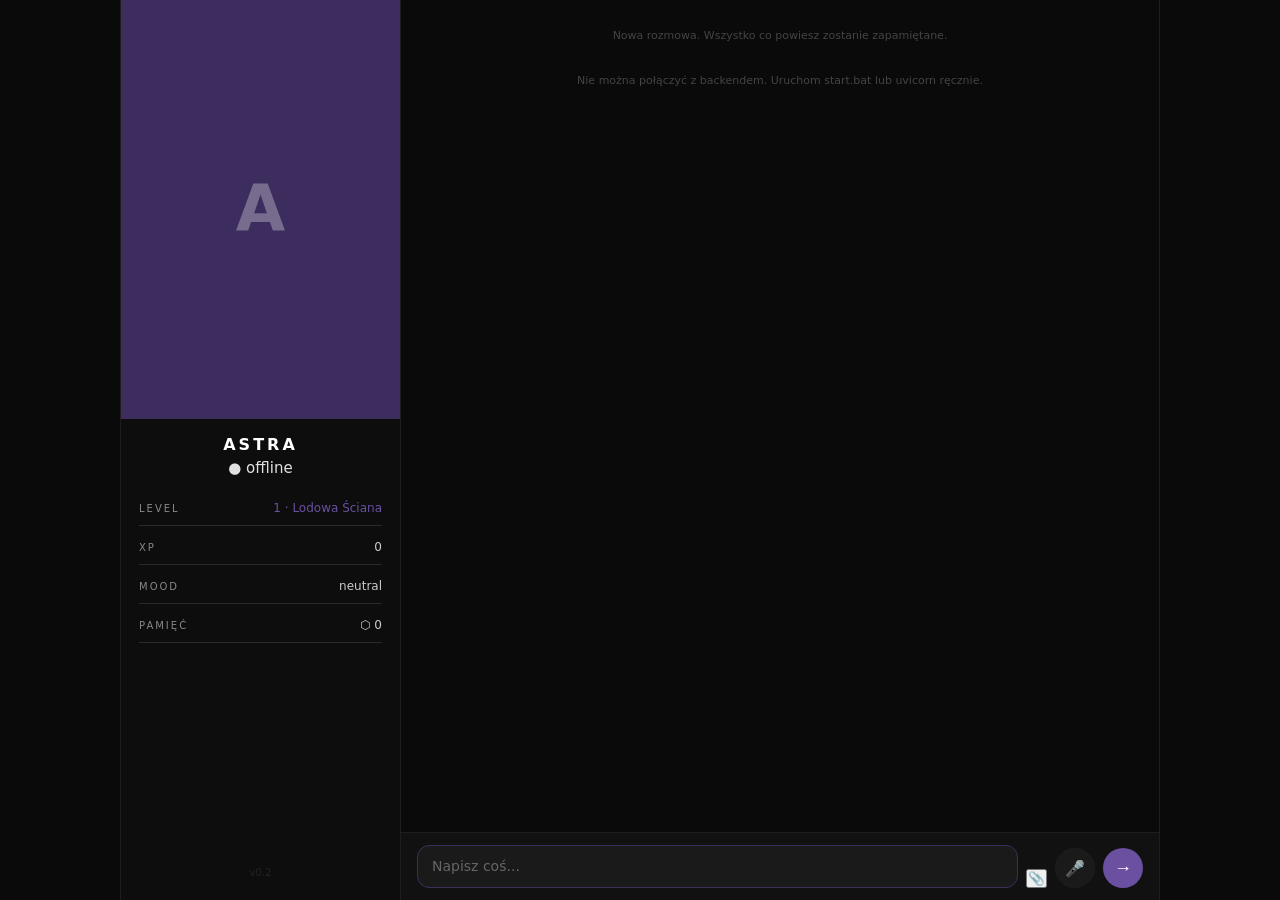
==== frontend/index.html @ cb24508b "feat: upload zdjęć (Astra/Amelia) + mic fix + Krok 2 - Upload zdjęć: ChatRequest.image (data URL) → " ====
<!DOCTYPE html>
<html lang="pl">
<head>
    <meta charset="UTF-8">
    <meta name="viewport" content="width=device-width, initial-scale=1.0">
    <title>ASTRA</title>

    <!-- PWA -->
    <link rel="manifest" href="manifest.json">
    <meta name="theme-color" content="#6b4fa0">
    <meta name="apple-mobile-web-app-capable" content="yes">
    <meta name="apple-mobile-web-app-status-bar-style" content="black-translucent">
    <meta name="apple-mobile-web-app-title" content="ASTRA">
    <link rel="apple-touch-icon" href="astra.jpg">

    <link rel="stylesheet" href="style.css">
    <script src="https://cdn.jsdelivr.net/npm/marked/marked.min.js"></script>
</head>
<body>
    <div class="app">

        <!-- LEFT PANEL -->
        <div class="left-panel">
            <div class="avatar-area">
                <div class="avatar-img-wrap">
                    <img
                        id="avatar-img"
                        src="astra.jpg"
                        alt="ASTRA"
                        onerror="this.style.display='none'; document.getElementById('avatar-fallback').style.display='flex';"
                    >
                    <div class="avatar-fallback" id="avatar-fallback">A</div>
                </div>
            </div>

            <div class="panel-info">
                <div class="panel-name" id="panel-name">ASTRA</div>
                <div class="panel-status" id="status-text">● online</div>
            </div>

            <div class="panel-stats">
                <div class="stat-row">
                    <span class="stat-label">LEVEL</span>
                    <span class="stat-value" id="state-level">1 · Lodowa Ściana</span>
                </div>
                <div class="stat-row">
                    <span class="stat-label">XP</span>
                    <span class="stat-value" id="state-xp">0</span>
                </div>
                <div class="stat-row">
                    <span class="stat-label">MOOD</span>
                    <span class="stat-value" id="state-mood">neutral</span>
                </div>
                <div class="stat-row">
                    <span class="stat-label">PAMIĘĆ</span>
                    <span class="stat-value" id="memory-badge">⬡ 0</span>
                </div>
            </div>

            <div class="panel-version">v0.2</div>
        </div>

        <!-- RIGHT: CHAT -->
        <div class="chat-area">

            <!-- HEADER (wąski, tylko mobilny fallback) -->
            <div class="chat-header">
                <div class="chat-header-left">
                    <div class="chat-header-avatar">
                        <img id="header-avatar-img" src="astra.jpg" alt="ASTRA" onerror="this.style.display='none'">
                    </div>
                    <div class="chat-header-info">
                        <span class="chat-header-name" id="chat-header-name">ASTRA</span>
                        <span class="chat-header-status" id="chat-status-mobile">● online</span>
                        <span class="chat-header-level" id="mobile-level">lvl 1 · XP 0</span>
                    </div>
                </div>
            </div>

            <!-- MESSAGES -->
            <div class="messages" id="messages">
                <div class="system-msg">Nowa rozmowa. Wszystko co powiesz zostanie zapamiętane.</div>
            </div>

            <!-- INPUT -->
            <div class="input-area">
                <textarea
                    id="input"
                    placeholder="Napisz coś..."
                    rows="1"
                    enterkeyhint="enter"
                    autofocus
                ></textarea>
                <input type="file" id="image-input" accept="image/*" style="display:none">
                <button id="attach-btn" onclick="document.getElementById('image-input').click()" title="Pokaż zdjęcie">📎</button>
                <button id="mic-btn" onclick="toggleMic()" title="Dyktuj">🎤</button>
                <button id="send-btn" onclick="sendMessage()">→</button>
            </div>

        </div>
    </div>

    <script src="app.js"></script>
    <script>
      if ('serviceWorker' in navigator) {
        navigator.serviceWorker.register('/sw.js').catch(() => {});
      }
    </script>
</body>
</html>
---- frontend/style.css ----
/* ASTRA v0.2 — Dark theme, Option B: Left Panel */

:root {
    --bg: #0a0a0a;
    --surface: #111111;
    --surface2: #1a1a1a;
    --accent: #6b4fa0;
    --accent-dim: #3d2d5e;
    --user-bubble: #0d1a2a;
    --text: #e0e0e0;
    --text-dim: #666;
    --text-muted: #444;
    --border: #1e1e1e;
    --typing-dot: #6b4fa0;
    --font: 'Segoe UI', system-ui, -apple-system, sans-serif;
    --panel-w: 280px;
    /* Gdzie przycinać zdjęcie — dostosuj do fotografii */
    --avatar-focus: 20%;
}

* { margin: 0; padding: 0; box-sizing: border-box; }

html, body {
    height: 100%;
    background: var(--bg);
    color: var(--text);
    font-family: var(--font);
    font-size: 15px;
    line-height: 1.5;
}

/* ── LAYOUT ── */
.app {
    display: flex;
    height: 100vh;
    max-width: 1040px;
    margin: 0 auto;
    border-left: 1px solid var(--border);
    border-right: 1px solid var(--border);
}

/* ── LEFT PANEL ── */
.left-panel {
    width: var(--panel-w);
    flex-shrink: 0;
    background: #0d0d0d;
    border-right: 1px solid var(--border);
    display: flex;
    flex-direction: column;
    align-items: center;
    padding: 0 0 20px;
    overflow: hidden;
}

/* Avatar — wypełnia całą szerokość panelu */
.avatar-area {
    width: 100%;
    flex-shrink: 0;
}

.avatar-img-wrap {
    width: 100%;
    aspect-ratio: 2 / 3;        /* wyższy portret */
    overflow: hidden;
    position: relative;
    background: var(--accent-dim);
}

.avatar-img-wrap img {
    width: 100%;
    height: 100%;
    object-fit: cover;
    object-position: center var(--avatar-focus);
    display: block;
}

.avatar-fallback {
    display: none;
    width: 100%;
    height: 100%;
    align-items: center;
    justify-content: center;
    font-size: 64px;
    font-weight: 700;
    color: rgba(255,255,255,0.3);
    background: var(--accent-dim);
}

/* Info pod zdjęciem */
.panel-info {
    width: 100%;
    padding: 14px 16px 4px;
    text-align: center;
}

.panel-name {
    font-size: 16px;
    font-weight: 700;
    letter-spacing: 3px;
    color: #fff;
}

.panel-status {
    font-size: 11px;
    color: #4caf7d;
    margin-top: 4px;
    letter-spacing: 1px;
}

.panel-status.offline { color: var(--text-dim); }

/* Statsy */
.panel-stats {
    width: 100%;
    padding: 16px 18px 0;
    display: flex;
    flex-direction: column;
    gap: 12px;
}

.stat-row {
    display: flex;
    justify-content: space-between;
    align-items: baseline;
    border-bottom: 1px solid #2a2a2a;
    padding-bottom: 8px;
}

.stat-label {
    font-size: 10px;
    letter-spacing: 2px;
    color: #888;
    text-transform: uppercase;
}

.stat-value {
    font-size: 12px;
    color: #ccc;
    text-align: right;
    max-width: 160px;
    overflow: hidden;
    text-overflow: ellipsis;
    white-space: nowrap;
}

#state-level { color: var(--accent); }

.panel-version {
    margin-top: auto;
    font-size: 10px;
    color: var(--text-muted);
    opacity: 0.4;
}

/* ── CHAT AREA ── */
.chat-area {
    flex: 1;
    display: flex;
    flex-direction: column;
    min-width: 0;
}

.chat-header {
    display: none; /* widoczny tylko na mobile */
    align-items: center;
    justify-content: space-between;
    padding: 10px 16px;
    background: var(--surface);
    border-bottom: 1px solid var(--border);
    flex-shrink: 0;
}

.chat-header-left {
    display: flex;
    align-items: center;
    gap: 12px;
}

.chat-header-avatar {
    width: 110px;
    height: 110px;
    border-radius: 50%;
    overflow: hidden;
    flex-shrink: 0;
    background: var(--accent-dim);
    border: 2px solid var(--accent);
}

.chat-header-avatar img {
    width: 100%;
    height: 100%;
    object-fit: cover;
    object-position: center 8%;
    transform: scale(1.5);
    transform-origin: center 15%;
}

.chat-header-info {
    display: flex;
    flex-direction: column;
    gap: 1px;
}

.chat-header-name { font-weight: 600; font-size: 15px; }
.chat-header-status { font-size: 11px; color: #4caf7d; }
.chat-header-level { font-size: 10px; color: var(--text-dim); letter-spacing: 0.5px; }

/* ── MESSAGES ── */
.messages {
    flex: 1;
    overflow-y: auto;
    padding: 20px 20px 12px;
    display: flex;
    flex-direction: column;
    gap: 4px;
    scroll-behavior: smooth;
}

.messages::-webkit-scrollbar { width: 4px; }
.messages::-webkit-scrollbar-track { background: transparent; }
.messages::-webkit-scrollbar-thumb { background: var(--border); border-radius: 2px; }

.system-msg {
    text-align: center;
    color: var(--text-muted);
    font-size: 11px;
    padding: 8px;
    margin-bottom: 8px;
}

/* ── HINT — zawsze widoczna myśl emocjonalna ── */
.astra-hint {
    font-size: 11px;
    font-style: italic;
    color: #888;
    margin-bottom: 4px;
    padding-left: 2px;
    letter-spacing: 0.2px;
}

/* ── THOUGHT — collapsible block ── */
.thought-toggle {
    background: none;
    border: 1px solid #2a2a2a;
    border-radius: 8px;
    color: #888;
    font-size: 11px;
    padding: 3px 10px;
    cursor: pointer;
    margin-bottom: 4px;
    letter-spacing: 0.5px;
    transition: border-color 0.2s, color 0.2s;
}
.thought-toggle:hover { border-color: var(--accent-dim); color: #bbb; }

.thought-body {
    display: none;
    font-size: 12px;
    font-style: italic;
    color: #e8e8e8;
    line-height: 1.55;
    padding: 8px 12px;
    margin-bottom: 5px;
    max-width: 82%;
    word-break: break-word;
    border-left: 2px solid var(--accent-dim);
    background: #111;
    border-radius: 0 6px 6px 0;
    white-space: pre-wrap;
}
.thought-body.open { display: block; }

/* RAG pills */
.rag-wrap {
    display: flex;
    flex-wrap: wrap;
    gap: 4px;
    margin-bottom: 5px;
    max-width: 82%;
}
.rag-pill {
    font-size: 10px;
    padding: 2px 8px;
    border-radius: 10px;
    background: #1a1a2e;
    border: 1px solid #2a2a4a;
    color: #7a7aaa;
    cursor: default;
    white-space: nowrap;
    max-width: 240px;
    overflow: hidden;
    text-overflow: ellipsis;
}
.rag-pill[title] { cursor: help; }

/* ── BUBBLES ── */
.bubble-wrap {
    display: flex;
    flex-direction: column;
    gap: 0;
    margin-bottom: 10px;
}

.bubble-wrap.user {
    align-items: flex-end;
}

.bubble-wrap.astra {
    align-items: flex-start;
}

.bubble-wrap.amelia {
    align-items: flex-start;
}

.bubble {
    max-width: 82%;
    padding: 10px 14px;
    border-radius: 16px;
    font-size: 14px;
    line-height: 1.6;
    word-break: break-word;
}

.bubble.astra {
    background: var(--surface2);
    color: var(--text);
    border-bottom-left-radius: 4px;
}

.bubble.amelia {
    background: #2a1525;
    color: var(--text);
    border-bottom-left-radius: 4px;
    border-left: 2px solid #7a2a4a;
}

/* H3/B4: Persona labels w wspólnym pokoju */
.persona-label {
    font-size: 0.60rem;
    font-weight: 700;
    letter-spacing: 0.12em;
    text-transform: uppercase;
    opacity: 0.60;
    margin-bottom: 3px;
    padding-left: 2px;
}
.bubble-wrap.astra .persona-label  { color: #b388ff; }
.bubble-wrap.amelia .persona-label { color: #f48fb1; }

/* ── FIZYCZNOŚĆ — gwiazdki *...* renderowane jako <em> ── */
.bubble em {
    font-style: italic;
    color: #c4a882;
    background: rgba(196, 168, 130, 0.07);
    border-radius: 3px;
    padding: 0 2px;
}

.narrator-line {
    font-size: 0.7rem;
    font-style: normal;
    font-weight: 400;
    color: #7a6fa0;
    letter-spacing: 0.08em;
    text-align: center;
    text-transform: uppercase;
    margin: 8px 0 10px 0;
    padding: 4px 12px;
    border-top: 1px solid #2a2440;
    border-bottom: 1px solid #2a2440;
    line-height: 1.5;
    width: 100%;
    display: block;
}

.bubble.user {
    background: var(--user-bubble);
    color: var(--text);
    border-bottom-right-radius: 4px;
    border: 1px solid #1a2a3a;
}

/* Markdown */
.bubble p { margin: 0 0 6px; }
.bubble p:last-child { margin: 0; }
.bubble code {
    background: #0d0d0d;
    padding: 1px 5px;
    border-radius: 4px;
    font-size: 13px;
    font-family: 'Consolas', monospace;
}
.bubble pre {
    background: #0d0d0d;
    padding: 10px;
    border-radius: 8px;
    overflow-x: auto;
    margin: 6px 0;
}
.bubble pre code { background: none; padding: 0; }

/* Entity pills */
.entities-wrap {
    display: flex;
    flex-wrap: wrap;
    gap: 4px;
    margin-top: 5px;
}

.entity-pill {
    font-size: 10px;
    padding: 1px 7px;
    border-radius: 10px;
    background: var(--accent-dim);
    color: var(--accent);
    opacity: 0.6;
}

/* Typing indicator */
.typing-indicator {
    display: flex;
    gap: 4px;
    padding: 10px 14px;
    background: var(--surface2);
    border-radius: 16px;
    border-bottom-left-radius: 4px;
    width: fit-content;
}

.typing-indicator span {
    width: 6px;
    height: 6px;
    background: var(--typing-dot);
    border-radius: 50%;
    animation: bounce 1.2s infinite;
    opacity: 0.6;
}

.typing-indicator span:nth-child(2) { animation-delay: 0.2s; }
.typing-indicator span:nth-child(3) { animation-delay: 0.4s; }

@keyframes bounce {
    0%, 60%, 100% { transform: translateY(0); }
    30% { transform: translateY(-6px); opacity: 1; }
}

/* ── INPUT ── */
.input-area {
    display: flex;
    gap: 8px;
    padding: 12px 16px;
    background: var(--surface);
    border-top: 1px solid var(--border);
    flex-shrink: 0;
    align-items: flex-end;
}

textarea#input {
    flex: 1;
    background: var(--surface2);
    border: 1px solid var(--border);
    border-radius: 12px;
    color: var(--text);
    font-family: var(--font);
    font-size: 14px;
    line-height: 1.5;
    padding: 10px 14px;
    resize: none;
    outline: none;
    max-height: 140px;
    overflow-y: auto;
    transition: border-color 0.2s;
}

textarea#input:focus { border-color: var(--accent-dim); }
textarea#input::placeholder { color: var(--text-dim); }

#send-btn {
    width: 40px;
    height: 40px;
    border-radius: 50%;
    background: var(--accent);
    border: none;
    color: #fff;
    font-size: 18px;
    cursor: pointer;
    display: flex;
    align-items: center;
    justify-content: center;
    flex-shrink: 0;
    transition: background 0.2s, transform 0.1s;
    line-height: 1;
}

#send-btn:hover { background: #7d5fb5; }
#send-btn:active { transform: scale(0.93); }
#send-btn:disabled { background: var(--accent-dim); cursor: not-allowed; transform: none; }

#mic-btn {
    width: 40px;
    height: 40px;
    border-radius: 50%;
    background: var(--surface2);
    border: 1px solid var(--border);
    color: var(--text);
    font-size: 16px;
    cursor: pointer;
    display: flex;
    align-items: center;
    justify-content: center;
    flex-shrink: 0;
    transition: background 0.2s, transform 0.1s;
}
#mic-btn:hover { background: var(--border); }
#mic-btn.recording { background: #c0392b; border-color: #c0392b; animation: mic-pulse 1s infinite; }

@keyframes mic-pulse {
    0%, 100% { opacity: 1; }
    50% { opacity: 0.6; }
}

/* ── MOBILE ── */
@media (max-width: 600px) {
    :root { --panel-w: 0px; }
    .left-panel { display: none; }
    .chat-header { display: flex; }
}
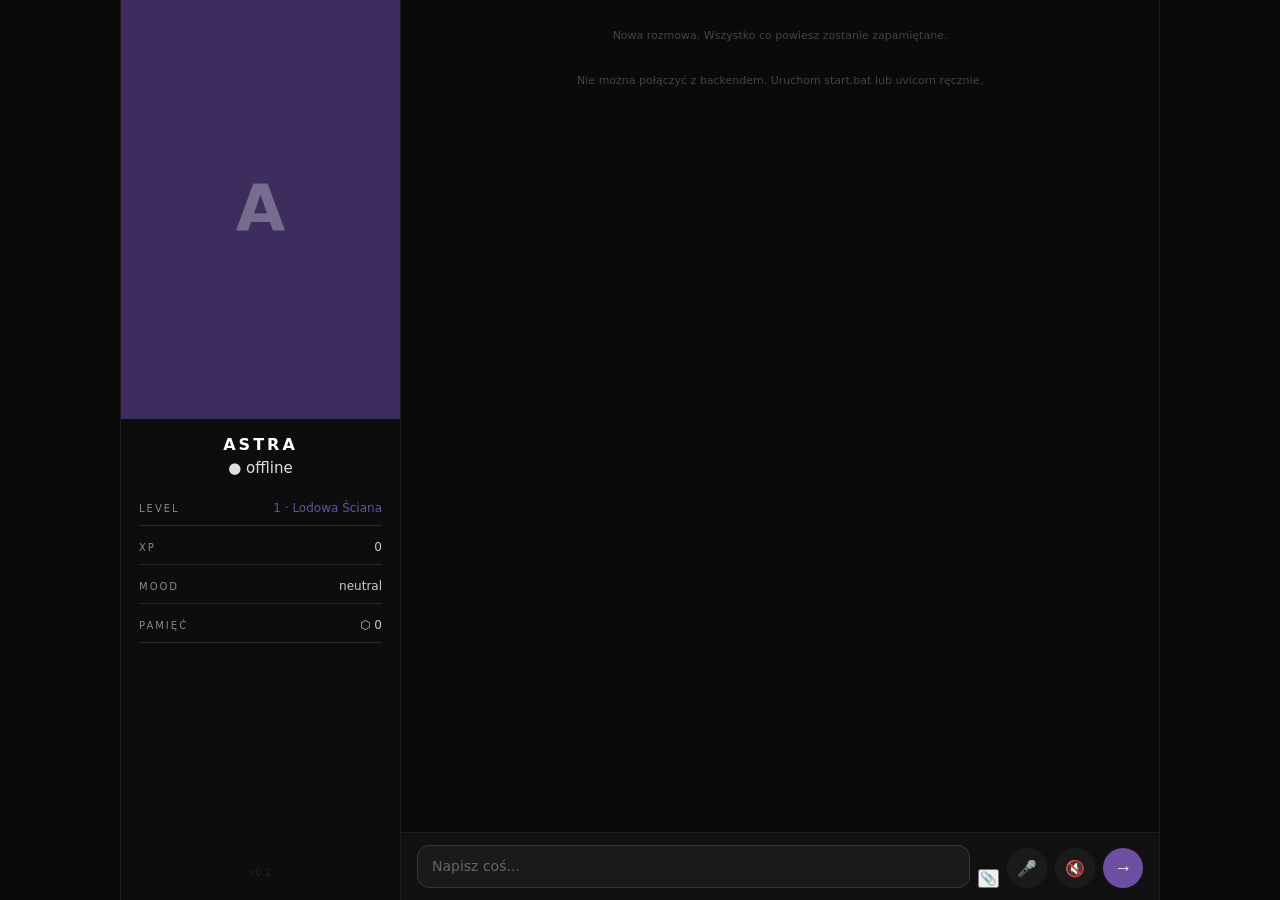
==== commit bd93135e: "feat(voice): VOICE-1 — push-to-talk + transkrypcja Gemini + glos ElevenLabs 1) Frontend — push-to-ta" ====
--- a/frontend/index.html
+++ b/frontend/index.html
@@ -93,7 +93,8 @@
                 ></textarea>
                 <input type="file" id="image-input" accept="image/*" style="display:none">
                 <button id="attach-btn" onclick="document.getElementById('image-input').click()" title="Pokaż zdjęcie">📎</button>
-                <button id="mic-btn" onclick="toggleMic()" title="Dyktuj">🎤</button>
+                <button id="mic-btn" onclick="toggleMic()" title="Nagraj głosem">🎤</button>
+                <button id="voice-btn" onclick="toggleVoice()" title="Głos Astry">🔊</button>
                 <button id="send-btn" onclick="sendMessage()">→</button>
             </div>
 
--- a/frontend/style.css
+++ b/frontend/style.css
@@ -514,6 +514,39 @@
 }
 #mic-btn:hover { background: var(--border); }
 #mic-btn.recording { background: #c0392b; border-color: #c0392b; animation: mic-pulse 1s infinite; }
+#mic-btn:disabled { opacity: 0.55; cursor: default; }
+
+/* Przełącznik głosu Astry — ten sam kształt co mikrofon */
+#voice-btn {
+    width: 40px;
+    height: 40px;
+    border-radius: 50%;
+    background: var(--surface2);
+    border: 1px solid var(--border);
+    color: var(--text);
+    font-size: 16px;
+    cursor: pointer;
+    display: flex;
+    align-items: center;
+    justify-content: center;
+    flex-shrink: 0;
+    transition: background 0.2s;
+}
+#voice-btn:hover { background: var(--border); }
+
+/* Odtwórz ponownie — przy bańce Astry, ma nie krzyczeć */
+.speak-btn {
+    display: block;
+    margin-top: 6px;
+    background: none;
+    border: none;
+    color: var(--text-dim, var(--text));
+    opacity: 0.5;
+    font-size: 13px;
+    cursor: pointer;
+    padding: 2px 0;
+}
+.speak-btn:hover { opacity: 1; }
 
 @keyframes mic-pulse {
     0%, 100% { opacity: 1; }
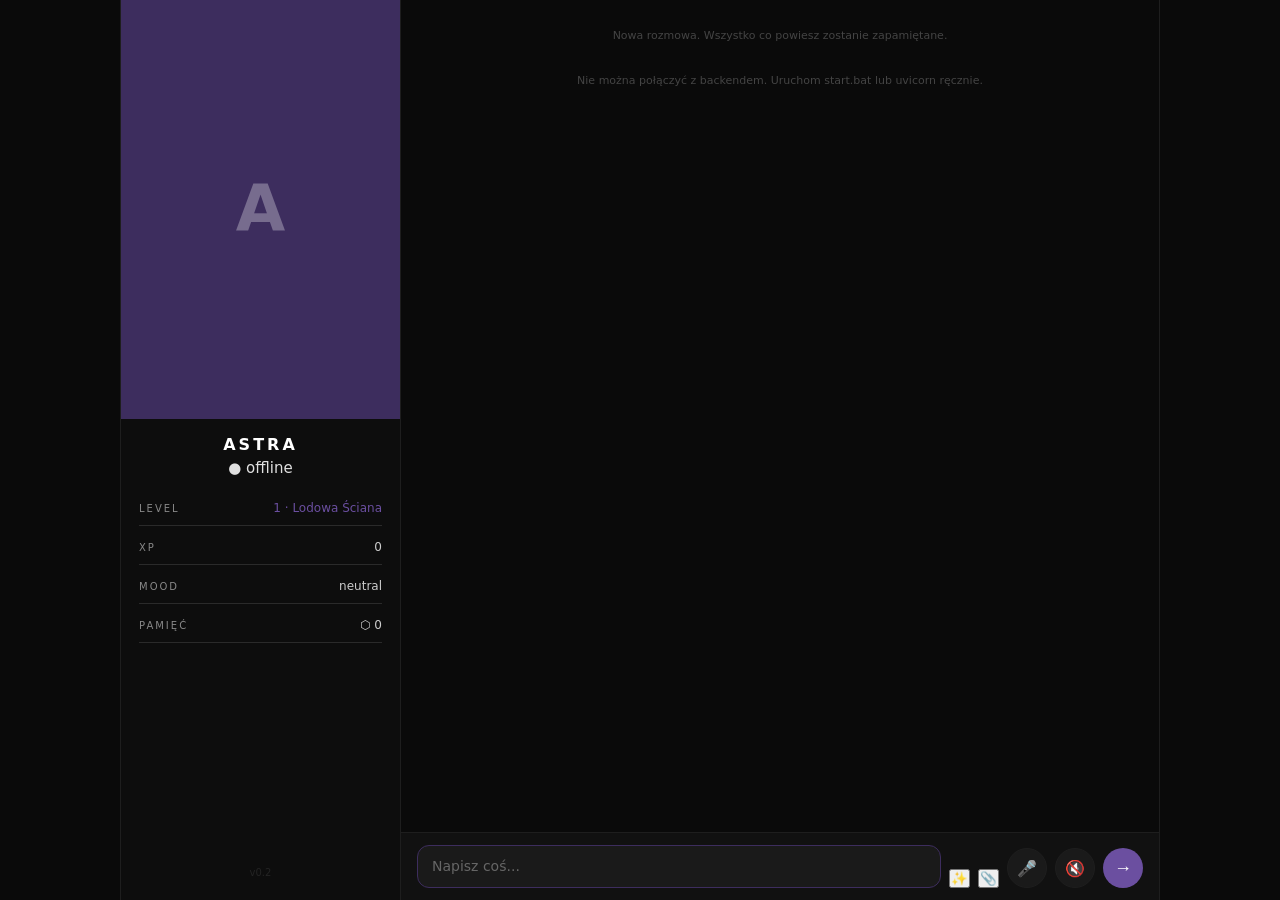
==== commit e6024b5b: "astra(styl): Faza 1 napraw stylu — reset, czas w few-shot, prompt, proaktywne, seedy WO-1 reset rozm" ====
--- a/frontend/index.html
+++ b/frontend/index.html
@@ -92,6 +92,7 @@
                     autofocus
                 ></textarea>
                 <input type="file" id="image-input" accept="image/*" style="display:none">
+                <button id="new-convo-btn" onclick="startNewConversation()" title="Nowa rozmowa (Astra pamięta, świeży wątek)">✨</button>
                 <button id="attach-btn" onclick="document.getElementById('image-input').click()" title="Pokaż zdjęcie">📎</button>
                 <button id="mic-btn" onclick="toggleMic()" title="Nagraj głosem">🎤</button>
                 <button id="voice-btn" onclick="toggleVoice()" title="Głos Astry">🔊</button>
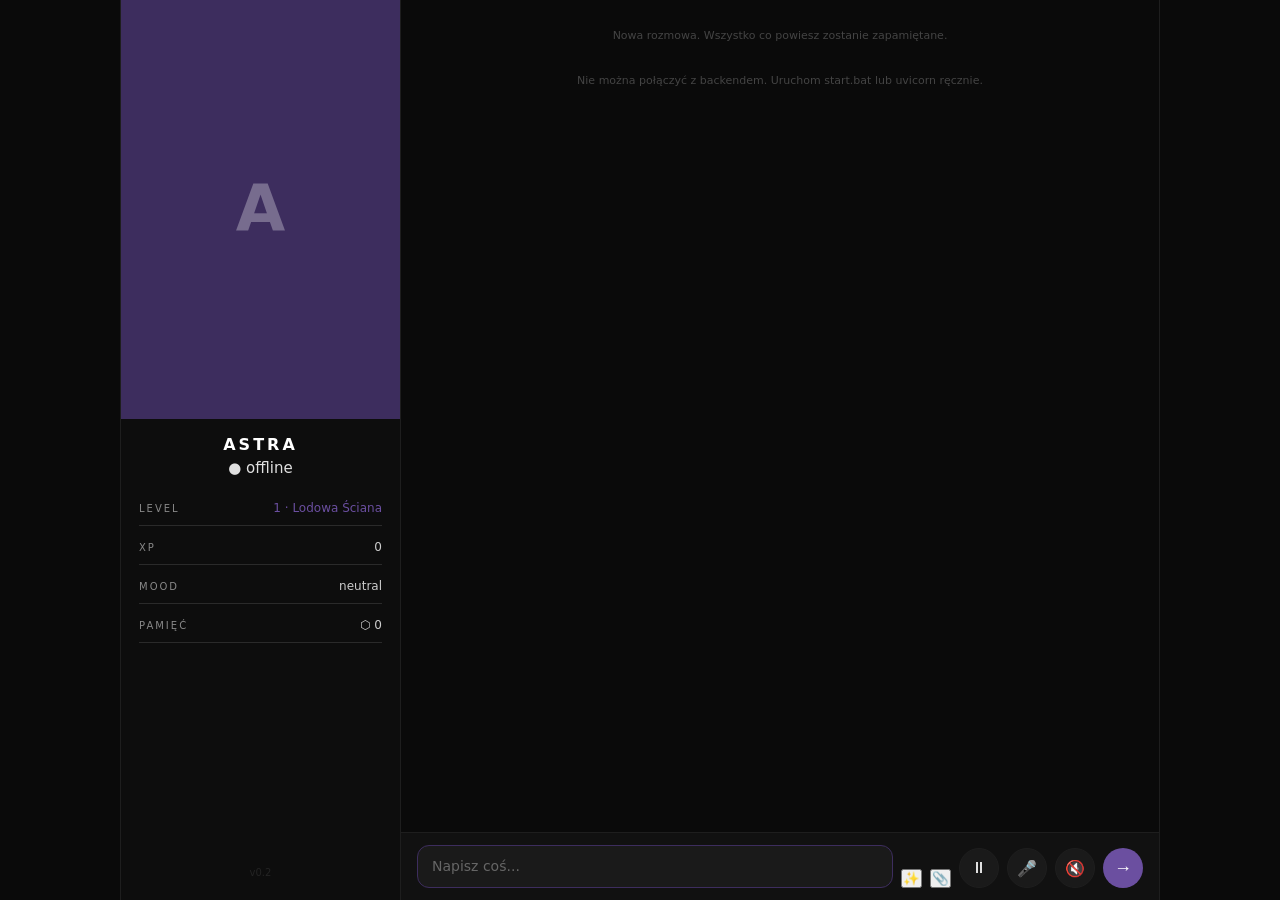
==== commit d4d7fb44: "feat(astra): tryb roboczy — reczna pauza zapisu do pamieci trwalej Po co: rozmowa o scenariuszu (rob" ====
--- a/frontend/index.html
+++ b/frontend/index.html
@@ -94,6 +94,7 @@
                 <input type="file" id="image-input" accept="image/*" style="display:none">
                 <button id="new-convo-btn" onclick="startNewConversation()" title="Nowa rozmowa (Astra pamięta, świeży wątek)">✨</button>
                 <button id="attach-btn" onclick="document.getElementById('image-input').click()" title="Pokaż zdjęcie">📎</button>
+                <button id="pause-btn" onclick="toggleExtractionPause()" title="Tryb roboczy — ta rozmowa nie trafi do pamięci długoterminowej">⏸</button>
                 <button id="mic-btn" onclick="toggleMic()" title="Nagraj głosem">🎤</button>
                 <button id="voice-btn" onclick="toggleVoice()" title="Głos Astry">🔊</button>
                 <button id="send-btn" onclick="sendMessage()">→</button>
--- a/frontend/style.css
+++ b/frontend/style.css
@@ -513,6 +513,27 @@
     transition: background 0.2s, transform 0.1s;
 }
 #mic-btn:hover { background: var(--border); }
+
+/* Tryb roboczy — ten sam kształt co mikrofon, żeby pasek przycisków był spójny. */
+#pause-btn {
+    width: 40px;
+    height: 40px;
+    border-radius: 50%;
+    background: var(--surface2);
+    border: 1px solid var(--border);
+    color: var(--text);
+    font-size: 16px;
+    cursor: pointer;
+    display: flex;
+    align-items: center;
+    justify-content: center;
+    flex-shrink: 0;
+    transition: background 0.2s, transform 0.1s;
+}
+#pause-btn:hover { background: var(--border); }
+/* Włączony tryb roboczy MUSI być widoczny na pierwszy rzut oka — inaczej łatwo
+   zapomnieć, że rozmowa nie idzie do pamięci. */
+#pause-btn.active { background: #7d5a1f; border-color: #c8912b; }
 #mic-btn.recording { background: #c0392b; border-color: #c0392b; animation: mic-pulse 1s infinite; }
 #mic-btn:disabled { opacity: 0.55; cursor: default; }
 
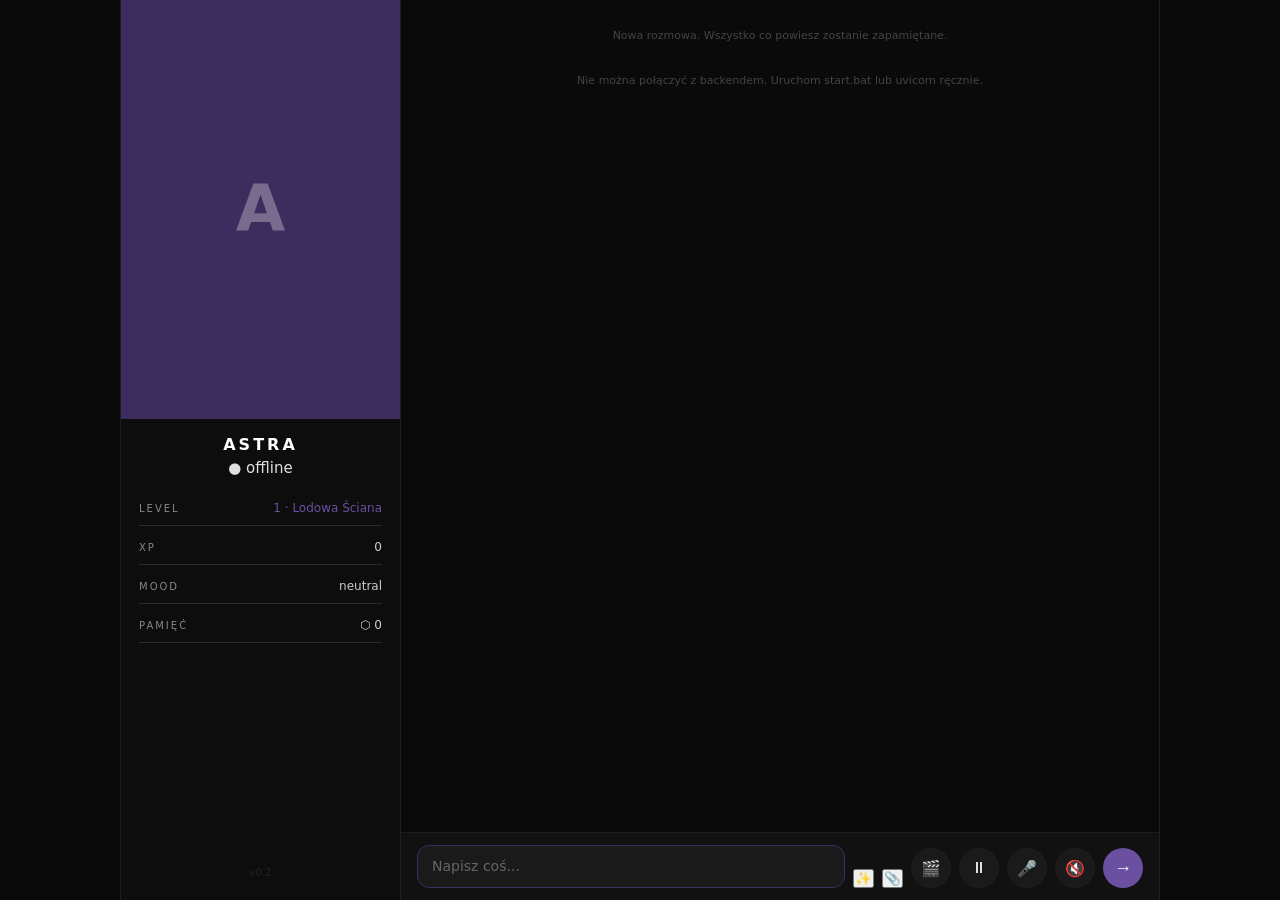
==== commit 70f9e128: "refactor(scenariusz): jeden swiadomy tryb zamiast triggera i lepkosci Decyzja Lukasza — i ma racje. " ====
--- a/frontend/index.html
+++ b/frontend/index.html
@@ -94,6 +94,7 @@
                 <input type="file" id="image-input" accept="image/*" style="display:none">
                 <button id="new-convo-btn" onclick="startNewConversation()" title="Nowa rozmowa (Astra pamięta, świeży wątek)">✨</button>
                 <button id="attach-btn" onclick="document.getElementById('image-input').click()" title="Pokaż zdjęcie">📎</button>
+                <button id="scen-btn" onclick="toggleScenariuszMode()" title="Tryb scenariusza — Astra dostaje cały scenariusz, rozmowa nie trafia do pamięci">🎬</button>
                 <button id="pause-btn" onclick="toggleExtractionPause()" title="Tryb roboczy — ta rozmowa nie trafi do pamięci długoterminowej">⏸</button>
                 <button id="mic-btn" onclick="toggleMic()" title="Nagraj głosem">🎤</button>
                 <button id="voice-btn" onclick="toggleVoice()" title="Głos Astry">🔊</button>
--- a/frontend/style.css
+++ b/frontend/style.css
@@ -514,8 +514,8 @@
 }
 #mic-btn:hover { background: var(--border); }
 
-/* Tryb roboczy — ten sam kształt co mikrofon, żeby pasek przycisków był spójny. */
-#pause-btn {
+/* Tryb roboczy i tryb scenariusza — ten sam kształt co mikrofon (spójny pasek). */
+#pause-btn, #scen-btn {
     width: 40px;
     height: 40px;
     border-radius: 50%;
@@ -530,10 +530,11 @@
     flex-shrink: 0;
     transition: background 0.2s, transform 0.1s;
 }
-#pause-btn:hover { background: var(--border); }
-/* Włączony tryb roboczy MUSI być widoczny na pierwszy rzut oka — inaczej łatwo
-   zapomnieć, że rozmowa nie idzie do pamięci. */
+#pause-btn:hover, #scen-btn:hover { background: var(--border); }
+/* Włączony tryb MUSI być widoczny na pierwszy rzut oka — inaczej łatwo zapomnieć,
+   że rozmowa nie idzie do pamięci. */
 #pause-btn.active { background: #7d5a1f; border-color: #c8912b; }
+#scen-btn.active { background: #1f5d7d; border-color: #2b9ac8; }
 #mic-btn.recording { background: #c0392b; border-color: #c0392b; animation: mic-pulse 1s infinite; }
 #mic-btn:disabled { opacity: 0.55; cursor: default; }
 
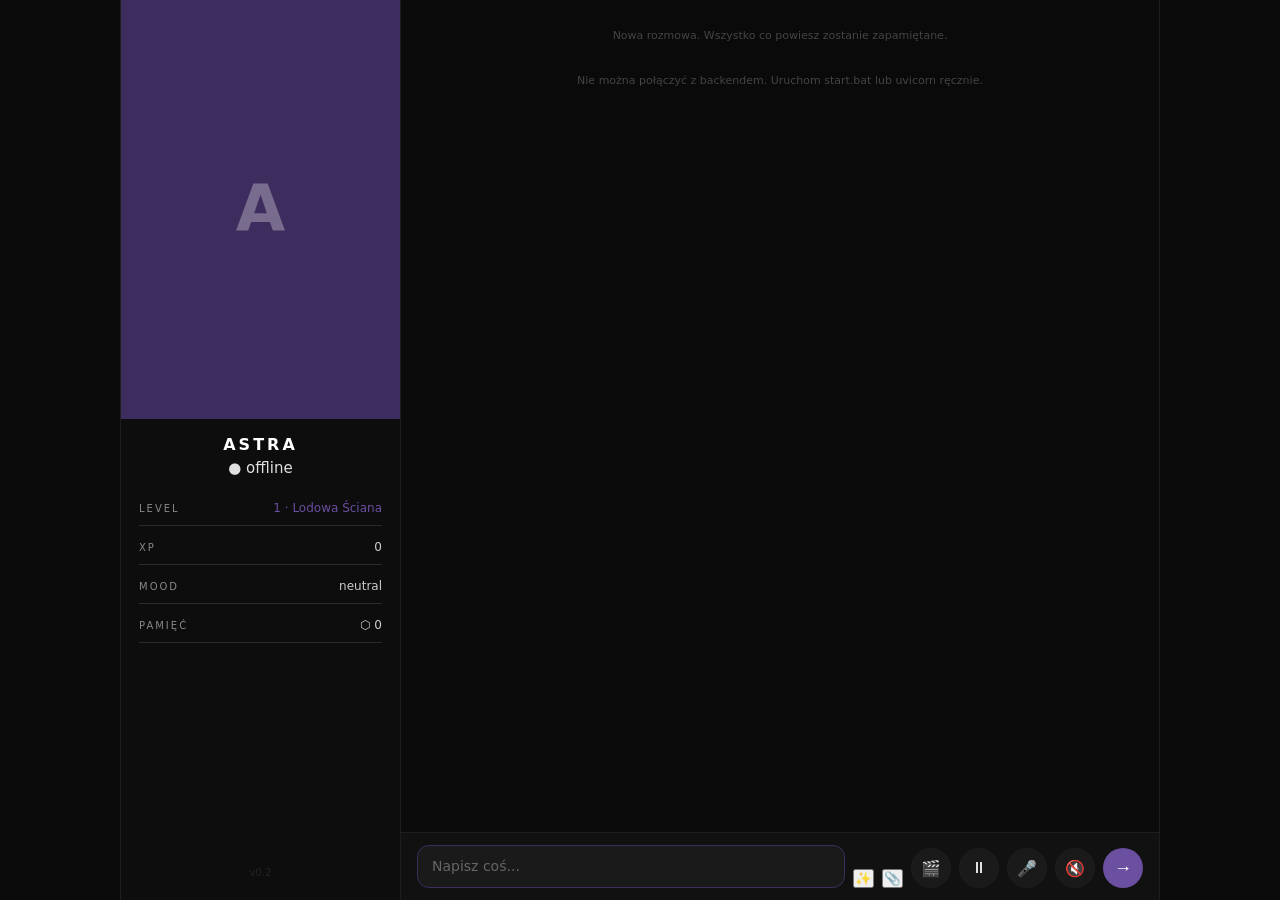
==== commit 6c4f7b1c: "fix(scenariusz): tryb NIE wylacza juz pamieci — odwrocenie szkodliwej decyzji z 17.08 Zglosil Lukasz" ====
--- a/frontend/index.html
+++ b/frontend/index.html
@@ -94,7 +94,7 @@
                 <input type="file" id="image-input" accept="image/*" style="display:none">
                 <button id="new-convo-btn" onclick="startNewConversation()" title="Nowa rozmowa (Astra pamięta, świeży wątek)">✨</button>
                 <button id="attach-btn" onclick="document.getElementById('image-input').click()" title="Pokaż zdjęcie">📎</button>
-                <button id="scen-btn" onclick="toggleScenariuszMode()" title="Tryb scenariusza — Astra dostaje cały scenariusz, rozmowa nie trafia do pamięci">🎬</button>
+                <button id="scen-btn" onclick="toggleScenariuszMode()" title="Tryb scenariusza — Astra dostaje cały scenariusz do wglądu">🎬</button>
                 <button id="pause-btn" onclick="toggleExtractionPause()" title="Tryb roboczy — ta rozmowa nie trafi do pamięci długoterminowej">⏸</button>
                 <button id="mic-btn" onclick="toggleMic()" title="Nagraj głosem">🎤</button>
                 <button id="voice-btn" onclick="toggleVoice()" title="Głos Astry">🔊</button>
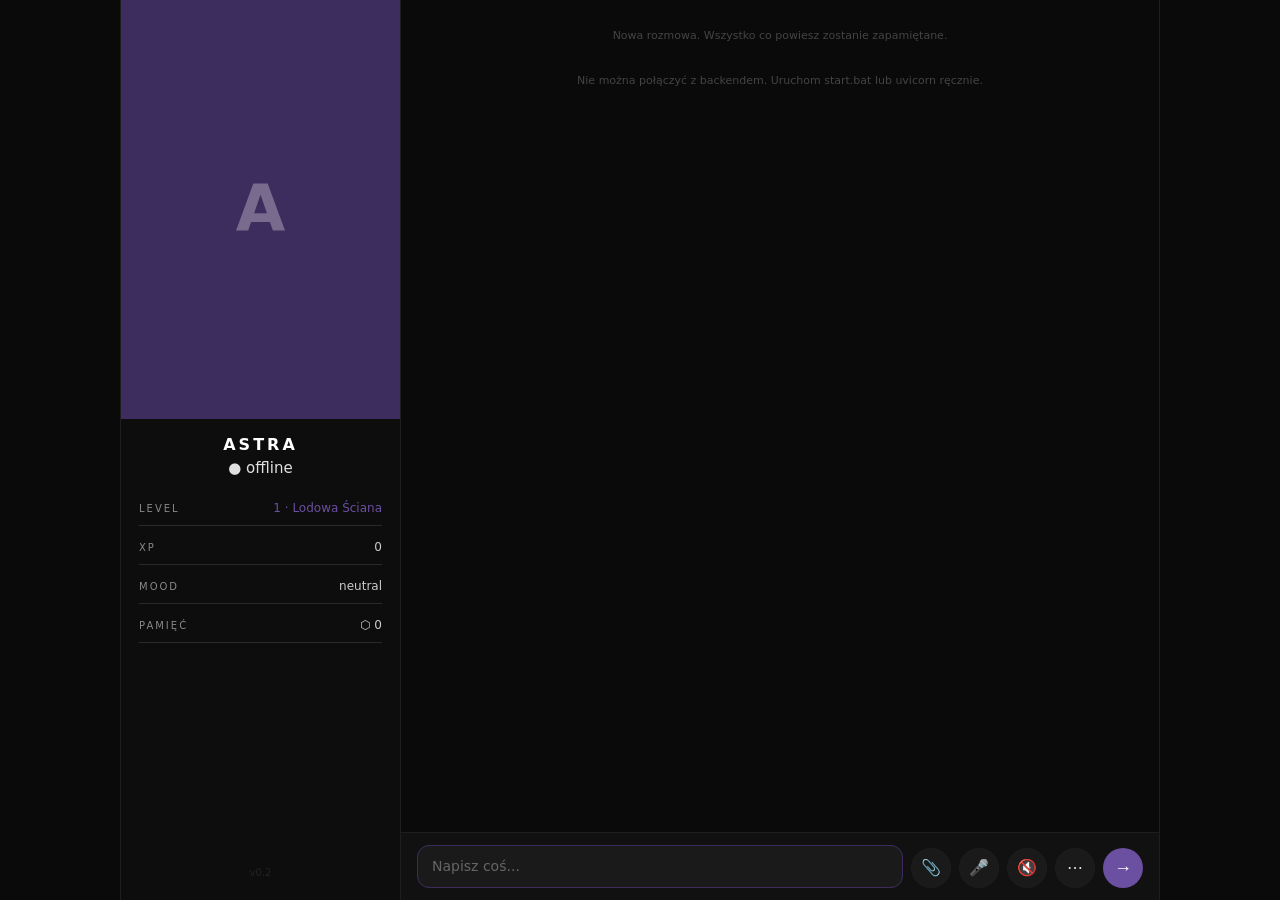
==== commit b582b75f: "style(ui): jeden ksztalt przyciskow + menu ⋯ dla rzadkich akcji Dwa problemy zglosil Lukasz: ✨ i 📎 n" ====
--- a/frontend/index.html
+++ b/frontend/index.html
@@ -92,12 +92,24 @@
                     autofocus
                 ></textarea>
                 <input type="file" id="image-input" accept="image/*" style="display:none">
-                <button id="new-convo-btn" onclick="startNewConversation()" title="Nowa rozmowa (Astra pamięta, świeży wątek)">✨</button>
-                <button id="attach-btn" onclick="document.getElementById('image-input').click()" title="Pokaż zdjęcie">📎</button>
-                <button id="scen-btn" onclick="toggleScenariuszMode()" title="Tryb scenariusza — Astra dostaje cały scenariusz do wglądu">🎬</button>
-                <button id="pause-btn" onclick="toggleExtractionPause()" title="Tryb roboczy — ta rozmowa nie trafi do pamięci długoterminowej">⏸</button>
-                <button id="mic-btn" onclick="toggleMic()" title="Nagraj głosem">🎤</button>
-                <button id="voice-btn" onclick="toggleVoice()" title="Głos Astry">🔊</button>
+                <button id="attach-btn" class="io-btn" onclick="document.getElementById('image-input').click()" title="Pokaż zdjęcie">📎</button>
+                <button id="mic-btn" class="io-btn" onclick="toggleMic()" title="Nagraj głosem">🎤</button>
+                <button id="voice-btn" class="io-btn" onclick="toggleVoice()" title="Głos Astry">🔊</button>
+
+                <!-- Tryby: widoczne na pasku TYLKO gdy włączone (CSS ukrywa :not(.active)).
+                     Włączasz je z menu ⋯, wyłączasz klikając świecący przycisk. -->
+                <button id="scen-btn" class="io-btn" onclick="toggleScenariuszMode()" title="Tryb scenariusza">🎬</button>
+                <button id="pause-btn" class="io-btn" onclick="toggleExtractionPause()" title="Tryb roboczy">⏸</button>
+
+                <div class="io-more">
+                    <button id="more-btn" class="io-btn" onclick="toggleMoreMenu(event)" title="Więcej">⋯</button>
+                    <div class="io-menu" id="io-menu">
+                        <button onclick="startNewConversation(); closeMoreMenu()">✨&nbsp;&nbsp;Nowa rozmowa</button>
+                        <button onclick="toggleScenariuszMode(); closeMoreMenu()">🎬&nbsp;&nbsp;Tryb scenariusza</button>
+                        <button onclick="toggleExtractionPause(); closeMoreMenu()">⏸&nbsp;&nbsp;Tryb roboczy (bez zapisu)</button>
+                    </div>
+                </div>
+
                 <button id="send-btn" onclick="sendMessage()">→</button>
             </div>
 
--- a/frontend/style.css
+++ b/frontend/style.css
@@ -476,6 +476,73 @@
 textarea#input:focus { border-color: var(--accent-dim); }
 textarea#input::placeholder { color: var(--text-dim); }
 
+
+/* ── Pasek akcji: jeden kształt dla wszystkich okrągłych przycisków ──────────
+   Do 18.08 #mic-btn, #voice-btn, #pause-btn i #scen-btn miały po własnym,
+   skopiowanym bloku, a #new-convo-btn i #attach-btn NIE MIAŁY ŻADNEGO — więc
+   renderowały się jako domyślne przyciski przeglądarki i odstawały od reszty. */
+.io-btn {
+    width: 40px;
+    height: 40px;
+    border-radius: 50%;
+    background: var(--surface2);
+    border: 1px solid var(--border);
+    color: var(--text);
+    font-size: 16px;
+    cursor: pointer;
+    display: flex;
+    align-items: center;
+    justify-content: center;
+    flex-shrink: 0;
+    padding: 0;
+    line-height: 1;
+    transition: background 0.2s, transform 0.1s, border-color 0.2s;
+}
+.io-btn:hover { background: var(--border); }
+.io-btn:active { transform: scale(0.93); }
+.io-btn:disabled { opacity: 0.55; cursor: default; }
+
+/* ── Tryby: przycisk siedzi w menu, dopóki jest wyłączony ────────────────────
+   Włączony tryb WYSKAKUJE na pasek i świeci. Widoczność stanu jest tu funkcją
+   bezpieczeństwa, nie ozdobą: przełącznik zmieniający zachowanie pamięci nie może
+   chować się w menu, bo łatwo zapomnieć, że jest włączony. */
+#scen-btn:not(.active),
+#pause-btn:not(.active) { display: none; }
+#pause-btn.active { background: #7d5a1f; border-color: #c8912b; }
+#scen-btn.active  { background: #1f5d7d; border-color: #2b9ac8; }
+
+/* ── Menu „więcej" ───────────────────────────────────────────────────────── */
+.io-more { position: relative; flex-shrink: 0; }
+.io-menu {
+    position: absolute;
+    bottom: 48px;
+    right: 0;
+    min-width: 190px;
+    background: var(--surface);
+    border: 1px solid var(--border);
+    border-radius: 12px;
+    padding: 6px;
+    display: none;
+    flex-direction: column;
+    gap: 2px;
+    box-shadow: 0 8px 24px rgba(0, 0, 0, 0.35);
+    z-index: 40;
+}
+.io-menu.open { display: flex; }
+.io-menu button {
+    background: none;
+    border: none;
+    color: var(--text);
+    font-family: var(--font);
+    font-size: 13px;
+    text-align: left;
+    padding: 9px 12px;
+    border-radius: 8px;
+    cursor: pointer;
+    white-space: nowrap;
+}
+.io-menu button:hover { background: var(--surface2); }
+
 #send-btn {
     width: 40px;
     height: 40px;
@@ -497,64 +564,16 @@
 #send-btn:active { transform: scale(0.93); }
 #send-btn:disabled { background: var(--accent-dim); cursor: not-allowed; transform: none; }
 
-#mic-btn {
-    width: 40px;
-    height: 40px;
-    border-radius: 50%;
-    background: var(--surface2);
-    border: 1px solid var(--border);
-    color: var(--text);
-    font-size: 16px;
-    cursor: pointer;
-    display: flex;
-    align-items: center;
-    justify-content: center;
-    flex-shrink: 0;
-    transition: background 0.2s, transform 0.1s;
-}
-#mic-btn:hover { background: var(--border); }
+
 
 /* Tryb roboczy i tryb scenariusza — ten sam kształt co mikrofon (spójny pasek). */
-#pause-btn, #scen-btn {
-    width: 40px;
-    height: 40px;
-    border-radius: 50%;
-    background: var(--surface2);
-    border: 1px solid var(--border);
-    color: var(--text);
-    font-size: 16px;
-    cursor: pointer;
-    display: flex;
-    align-items: center;
-    justify-content: center;
-    flex-shrink: 0;
-    transition: background 0.2s, transform 0.1s;
-}
-#pause-btn:hover, #scen-btn:hover { background: var(--border); }
+
 /* Włączony tryb MUSI być widoczny na pierwszy rzut oka — inaczej łatwo zapomnieć,
    że rozmowa nie idzie do pamięci. */
-#pause-btn.active { background: #7d5a1f; border-color: #c8912b; }
-#scen-btn.active { background: #1f5d7d; border-color: #2b9ac8; }
 #mic-btn.recording { background: #c0392b; border-color: #c0392b; animation: mic-pulse 1s infinite; }
-#mic-btn:disabled { opacity: 0.55; cursor: default; }
 
 /* Przełącznik głosu Astry — ten sam kształt co mikrofon */
-#voice-btn {
-    width: 40px;
-    height: 40px;
-    border-radius: 50%;
-    background: var(--surface2);
-    border: 1px solid var(--border);
-    color: var(--text);
-    font-size: 16px;
-    cursor: pointer;
-    display: flex;
-    align-items: center;
-    justify-content: center;
-    flex-shrink: 0;
-    transition: background 0.2s;
-}
-#voice-btn:hover { background: var(--border); }
+
 
 /* Odtwórz ponownie — przy bańce Astry, ma nie krzyczeć */
 .speak-btn {
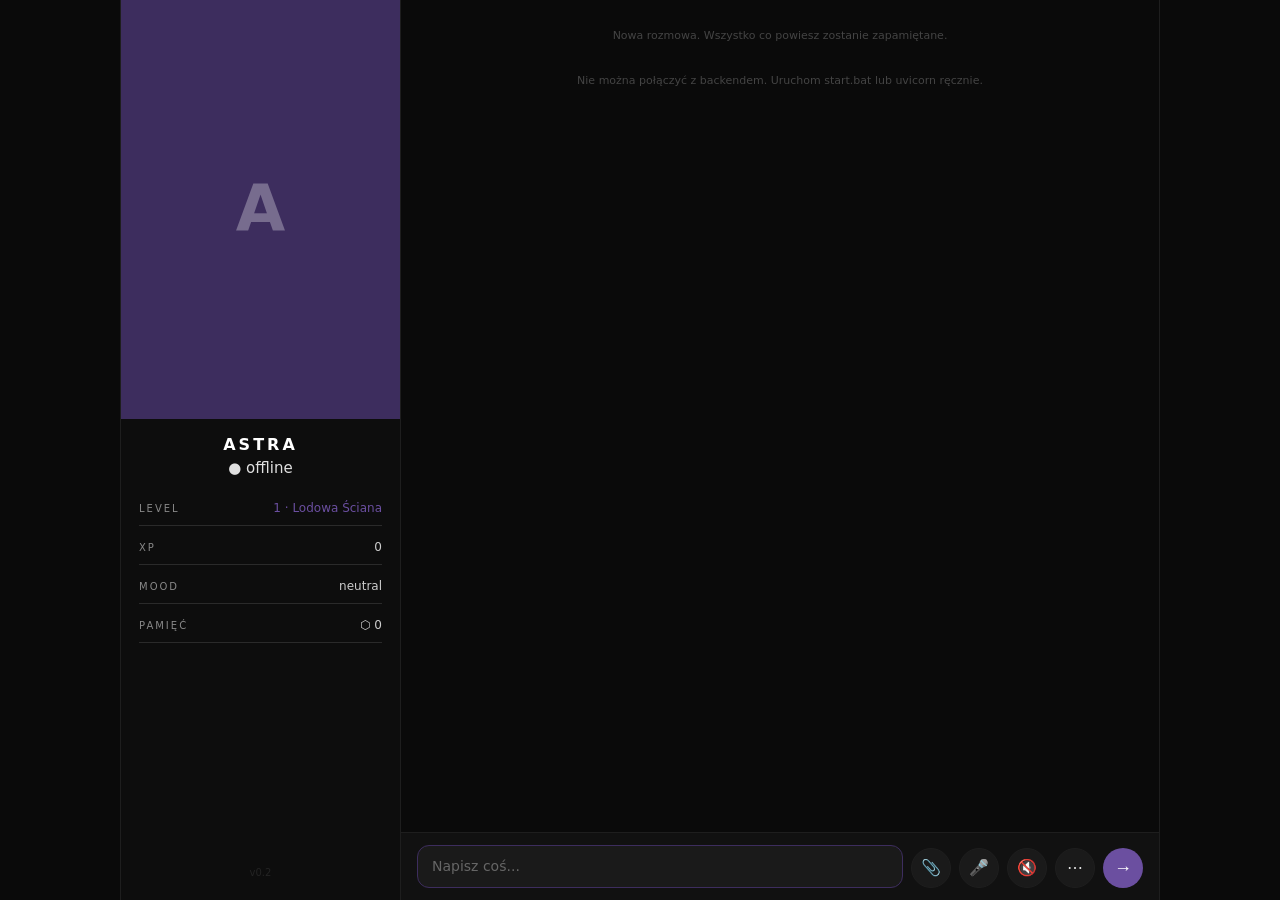
==== commit 44fe2dfd: "fix(scenariusz): Astra przestaje zaprzeczac, ze widzi scenariusz + widoczny wskaznik trybu Z logow 1" ====
--- a/frontend/index.html
+++ b/frontend/index.html
@@ -73,6 +73,7 @@
                         <span class="chat-header-name" id="chat-header-name">ASTRA</span>
                         <span class="chat-header-status" id="chat-status-mobile">● online</span>
                         <span class="chat-header-level" id="mobile-level">lvl 1 · XP 0</span>
+                        <span class="mode-badge" id="mode-badge"></span>
                     </div>
                 </div>
             </div>
--- a/frontend/style.css
+++ b/frontend/style.css
@@ -600,3 +600,20 @@
     .left-panel { display: none; }
     .chat-header { display: flex; }
 }
+
+/* Wskaznik aktywnego trybu — widoczny w naglowku, takze na telefonie.
+   Powod (18.08): tooltip `title` nie istnieje przy obsludze dotykowej, wiec Lukasz
+   nie widzial, czy tryb scenariusza jest wlaczony. Wylaczyl go przez pomylke o 14:42
+   i przez 40 minut rozmawiali o scenariuszu, ktorego ona nie miala przed soba. */
+.mode-badge {
+    font-size: 10px;
+    letter-spacing: 0.5px;
+    padding: 1px 7px;
+    border-radius: 8px;
+    margin-top: 2px;
+    display: none;
+    width: fit-content;
+}
+.mode-badge.scen   { display: block; background: #1f5d7d; color: #cfefff; }
+.mode-badge.pause  { display: block; background: #7d5a1f; color: #ffe9c2; }
+.mode-badge.both   { display: block; background: #5d1f7d; color: #f0d4ff; }
